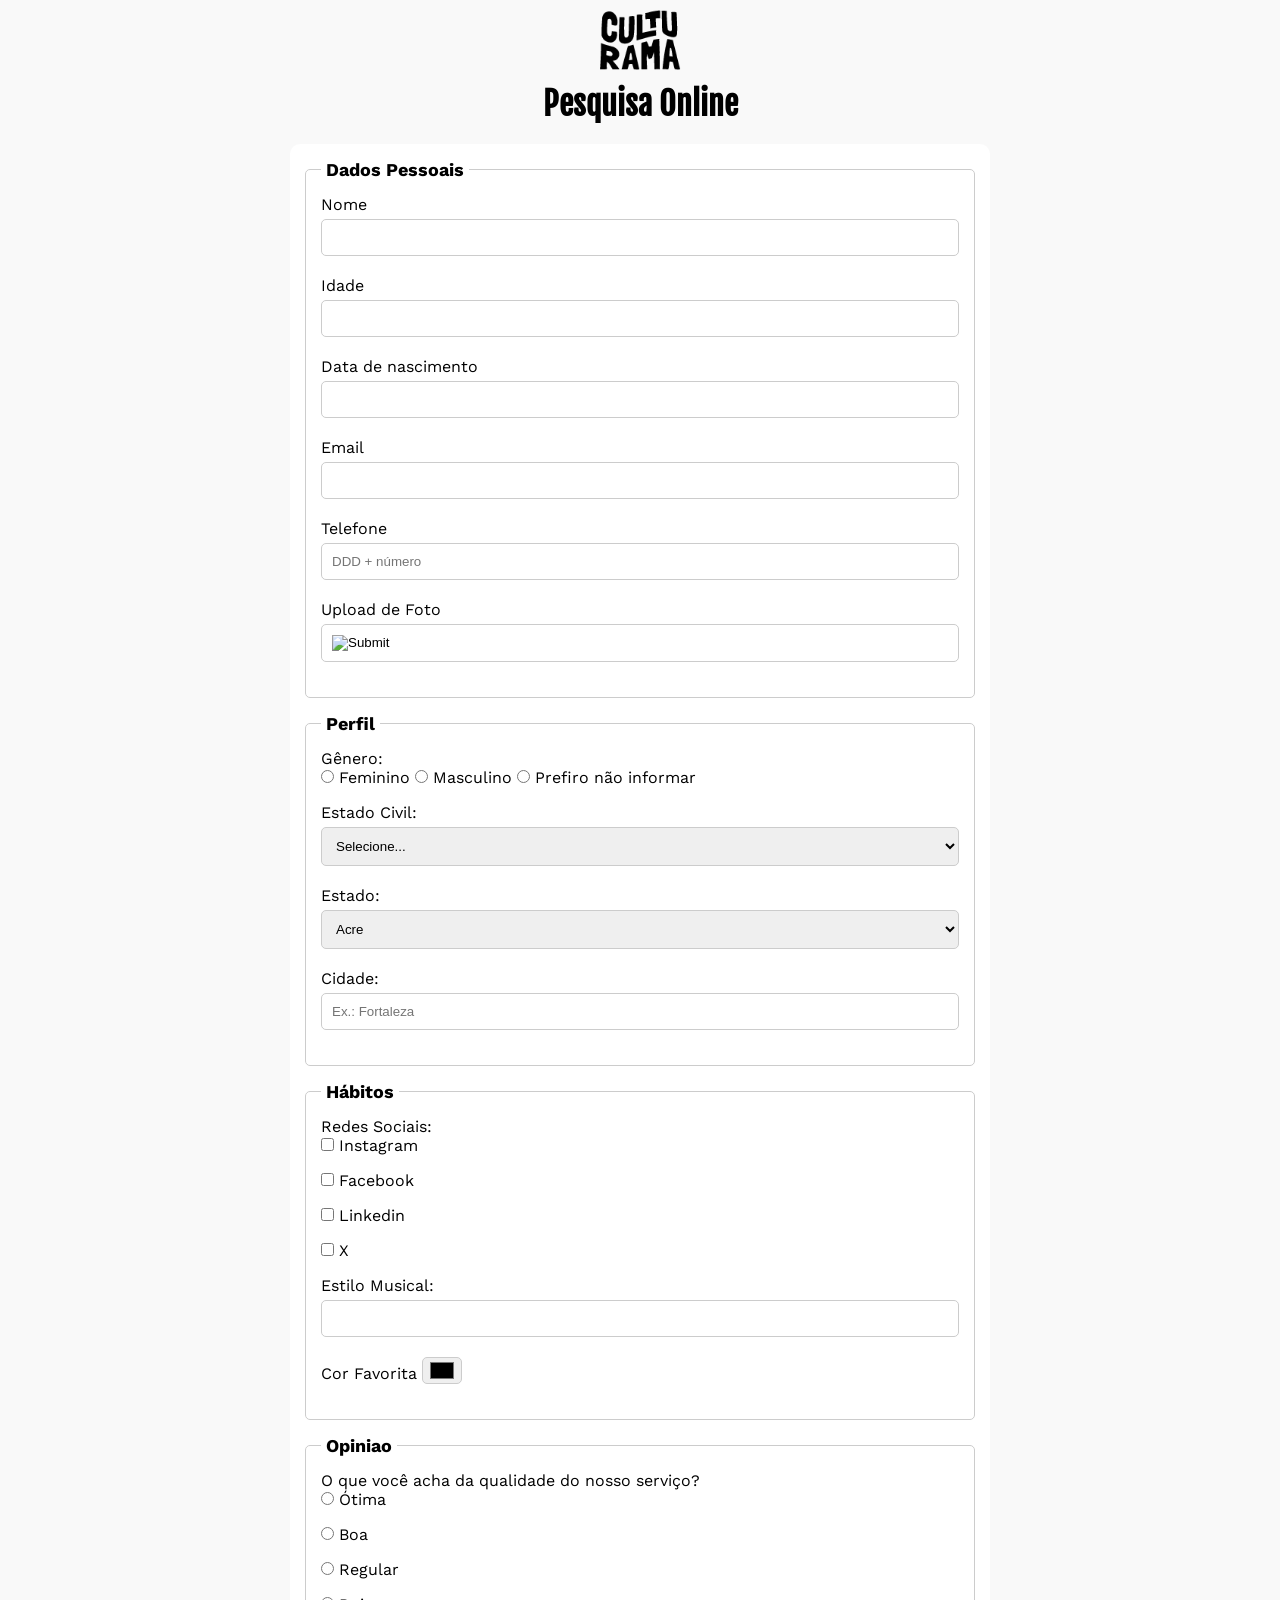
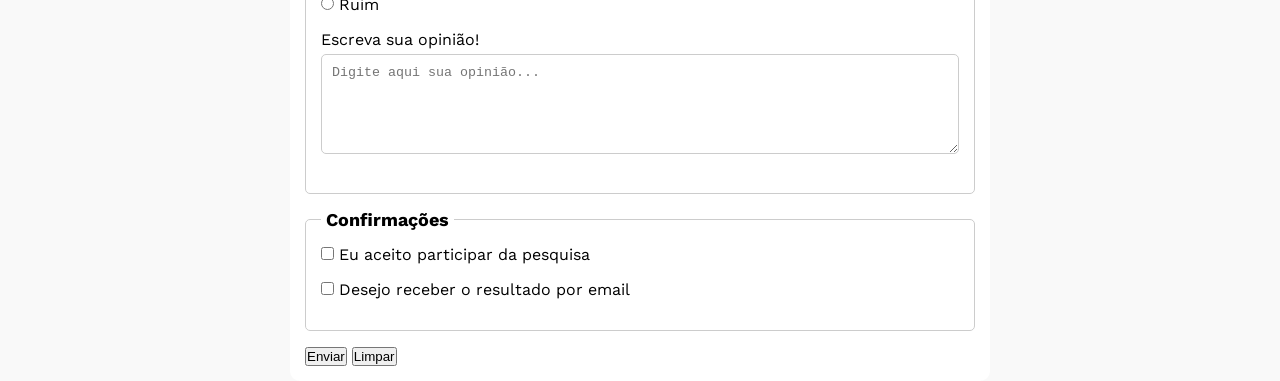
==== index.html @ 4cdd3153 "Adiona estilos no css" ====
<!DOCTYPE html>
<html lang="pt-br">

<head>
    <meta charset="UTF-8">
    <meta name="viewport" content="width=device-width, initial-scale=1.0">
    <link rel="icon" href="./img/culturama-favico.png">
    <link rel="stylesheet" href="./css/style.css">
    <link rel="preconnect" href="https://fonts.googleapis.com">
    <link rel="preconnect" href="https://fonts.gstatic.com" crossorigin>
    <link href="https://fonts.googleapis.com/css2?family=Fjalla+One&family=Work+Sans&display=swap" rel="stylesheet">
    <title>Pesquisa Culturama</title>
</head>

<body>
    <main>
    <header>
        <img src="./img/logo-culturama.png" alt="Logo culturama">
        <h1>Pesquisa Online</h1>
    </header>
    <section>
        <form action="" method="get">
            <fieldset>

                <legend>Dados Pessoais</legend>
                <label for="name">Nome</label>
                <input id="name" name="userName" required>
                <br>
                <label for="age">Idade</label>
                <input id="age" name="userAge" min="12" max="100" required>
                <br>
                <label for="birthDate">Data de nascimento</label>
                <input id="birthDate" name="userBirthDate">
                <br>
                <label for="email">Email</label>
                <input id="email" name="userEmail" required>
                <br>
                <label for="phoneNumber">Telefone</label>
                <input id="phoneNumber" name="userPhoneNumber" pattern="[0-9]{11}" placeholder="DDD + número">
                <br>
                <label for="image">Upload de Foto</label>
                <input id="image" type="image" accept="image/*" name="userImage">
                <br>
            </fieldset>

            <fieldset>

                <Legend>Perfil</Legend>

                <p>Gênero:</p>
                <input id="fem" type="radio" name="userGender" value="Feminino">
                <label for="fem">Feminino</label>

                <input id="masc" type="radio" name="userGender" value="Masculino">
                <label for="masc">Masculino</label>

                <input id="notInformed" type="radio" name="userGender" value="notInformed">
                <label for="notInformed">Prefiro não informar</label>
                <br>

                <label for="maritalStatus">Estado Civil:</label>
                <select id="maritalStatus" name="userMaritalStatus">
                    <option value="notInformed">Selecione...</option>
                    <option value="casado">Casado</option>
                    <option value="solteiro">Solteiro</option>
                    <option value="divorciado">Divorciado</option>
                    <option value="casado">União estável</option>
                </select>
                <br>

                <label for="state">Estado:</label>
                <select id="state" name="userState" required>
                    <option value="acre">Acre</option>
                    <option value="alagoas">Alagoas</option>
                    <option value="amapa">Amapá</option>
                    <option value="amazonas">Amazonas</option>
                    <option value="bahia">Bahia</option>
                    <option value="ceara">Ceará</option>
                    <option value="distritoFederal">Distrito Federal</option>
                    <option value="espiritoSanto">Espirito Santo</option>
                    <option value="goias">Goiás</option>
                    <option value="maranhao">Maranhão</option>
                    <option value="matoGrossoDoSul">Mato Grosso do Sul</option>
                    <option value="matoGrosso">Mato Grosso</option>
                    <option value="minasGerais">Minas Gerais</option>
                    <option value="para">Pará</option>
                    <option value="paraiba">Paraíba</option>
                    <option value="parana">Paraná</option>
                    <option value="pernambuco">Pernambuco</option>
                    <option value="piaui">Piauí</option>
                    <option value="rioDeJaneiro">Rio de Janeiro</option>
                    <option value="rioGrandeDoNorte">Rio Grande do Norte</option>
                    <option value="rioGrandeDoSul">Rio Grande do Sul</option>
                    <option value="rondonia">Rondônia</option>
                    <option value="roraima">Roraima</option>
                    <option value="santaCatarina">Santa Catarina</option>
                    <option value="saoPaulo">São Paulo</option>
                    <option value="sergipe">Sergipe</option>
                    <option value="tocantins">Tocantins</option>
                </select>
                <br>

                <label for="city">Cidade:</label>
                <input id="city" type="text" name="userCity" autocomplete="address-level2"
                    placeholder="Ex.: Fortaleza" />

            </fieldset>

            <fieldset>
                <legend>Hábitos</legend>
                <p>Redes Sociais:</p>
                <input id="instagram" type="checkbox" name="social" value="instagram">
                <label for="instagram">Instagram</label>
                <br>
                <input id="facebook" type="checkbox" name="social" value="facebook">
                <label for="facebook">Facebook</label>
                <br>
                <input id="linkedin" type="checkbox" name="social" value="linkedin">
                <label for="linkedin">Linkedin</label>
                <br>
                <input id="x" type="checkbox" name="social" value="x">
                <label for="x">X</label>
                <br>

                <label for="musicStyle">Estilo Musical:</label>
                <input list="styleTypes" id="musicStyle" type="text" name="userMusicStyle">
                <datalist id="styleTypes">
                    <option value="Rock"></option>
                    <option value="Pop"></option>
                    <option value="Samba"></option>
                    <option value="Sertanejo"></option>
                </datalist>
                <br>
                <label for="favoriteColor">Cor Favorita</label>
                <input type="color" name="userFavoriteColor" id="favoriteColor">
            </fieldset>

            <fieldset>
                <legend>Opiniao</legend>
                <p>O que você acha da qualidade do nosso serviço?</p>
                <input type="radio" name="userServiceOpinion" id="excellent" value="excellent">
                <label for="excellent">Ótima</label><br>

                <input type="radio" name="userServiceOpinion" id="good" value="good">
                <label for="good">Boa</label><br>

                <input type="radio" name="userServiceOpinion" id="regular" value="regular">
                <label for="regular">Regular</label><br>

                <input type="radio" name="userServiceOpinion" id="bad" value="bad">
                <label for="bad">Ruim</label><br>

                <label for="comment">Escreva sua opinião!</label>
                <textarea id="comment" name="userComment" placeholder="Digite aqui sua opinião..."></textarea><br>
            </fieldset>

            <fieldset>
                <legend>Confirmações</legend>

                <input type="checkbox" name="userLgpd" id="userLgpdTerm" value="accepted" required>
                <label for="userLgpdTerm">Eu aceito participar da pesquisa</label><br>
                
                <input type="checkbox" name="userGetResult" id="getResult" value="accepted">
                <label for="getResult">Desejo receber o resultado por email</label><br>
            </fieldset>

            <button type="submit">Enviar</button>
            <button type="reset">Limpar</button>
        </form>
    </section>
    </main>
</body>

</html>
---- css/style.css ----
* {
    margin: 0;
    padding: 0;
    box-sizing: border-box;
}

body {
    background-color: #f9f9f9;
    font-family: "Work Sans", sans-serif;

    main {
        width: 100%;
        max-width: 700px;
        margin: 0 auto;
    }
}

header {
    text-align: center;
    margin-bottom: 20px;

    img {
        width: 100px;
    }

    h1 {
        font-family: "Fjalla One", sans-serif;
    }
}

form {
    background-color: #ffffff;
    padding: 15px;
    border-radius: 10px;
}

fieldset {
    padding: 15px;
    border: 1px solid #cccccc;
    border-radius: 5px;
    margin-bottom: 15px;
}

label {
    display: inline-block;
    margin-bottom: 5px;
}

legend {
    font-weight: bold;
    font-size: 18px;
    padding: 0 5px;
}

input, select, textarea {
    width: 100%;
    padding: 10px;
    margin-bottom: 20px;
    border: 1px solid #cccccc;
    border-radius: 5px;
}

textarea {
    min-height: 100px;
}

input[type="radio"],
input[type="checkbox"] {
    width: auto;
}

input[type="color"] {
    width: 40px;
    padding: 0 5px;
}
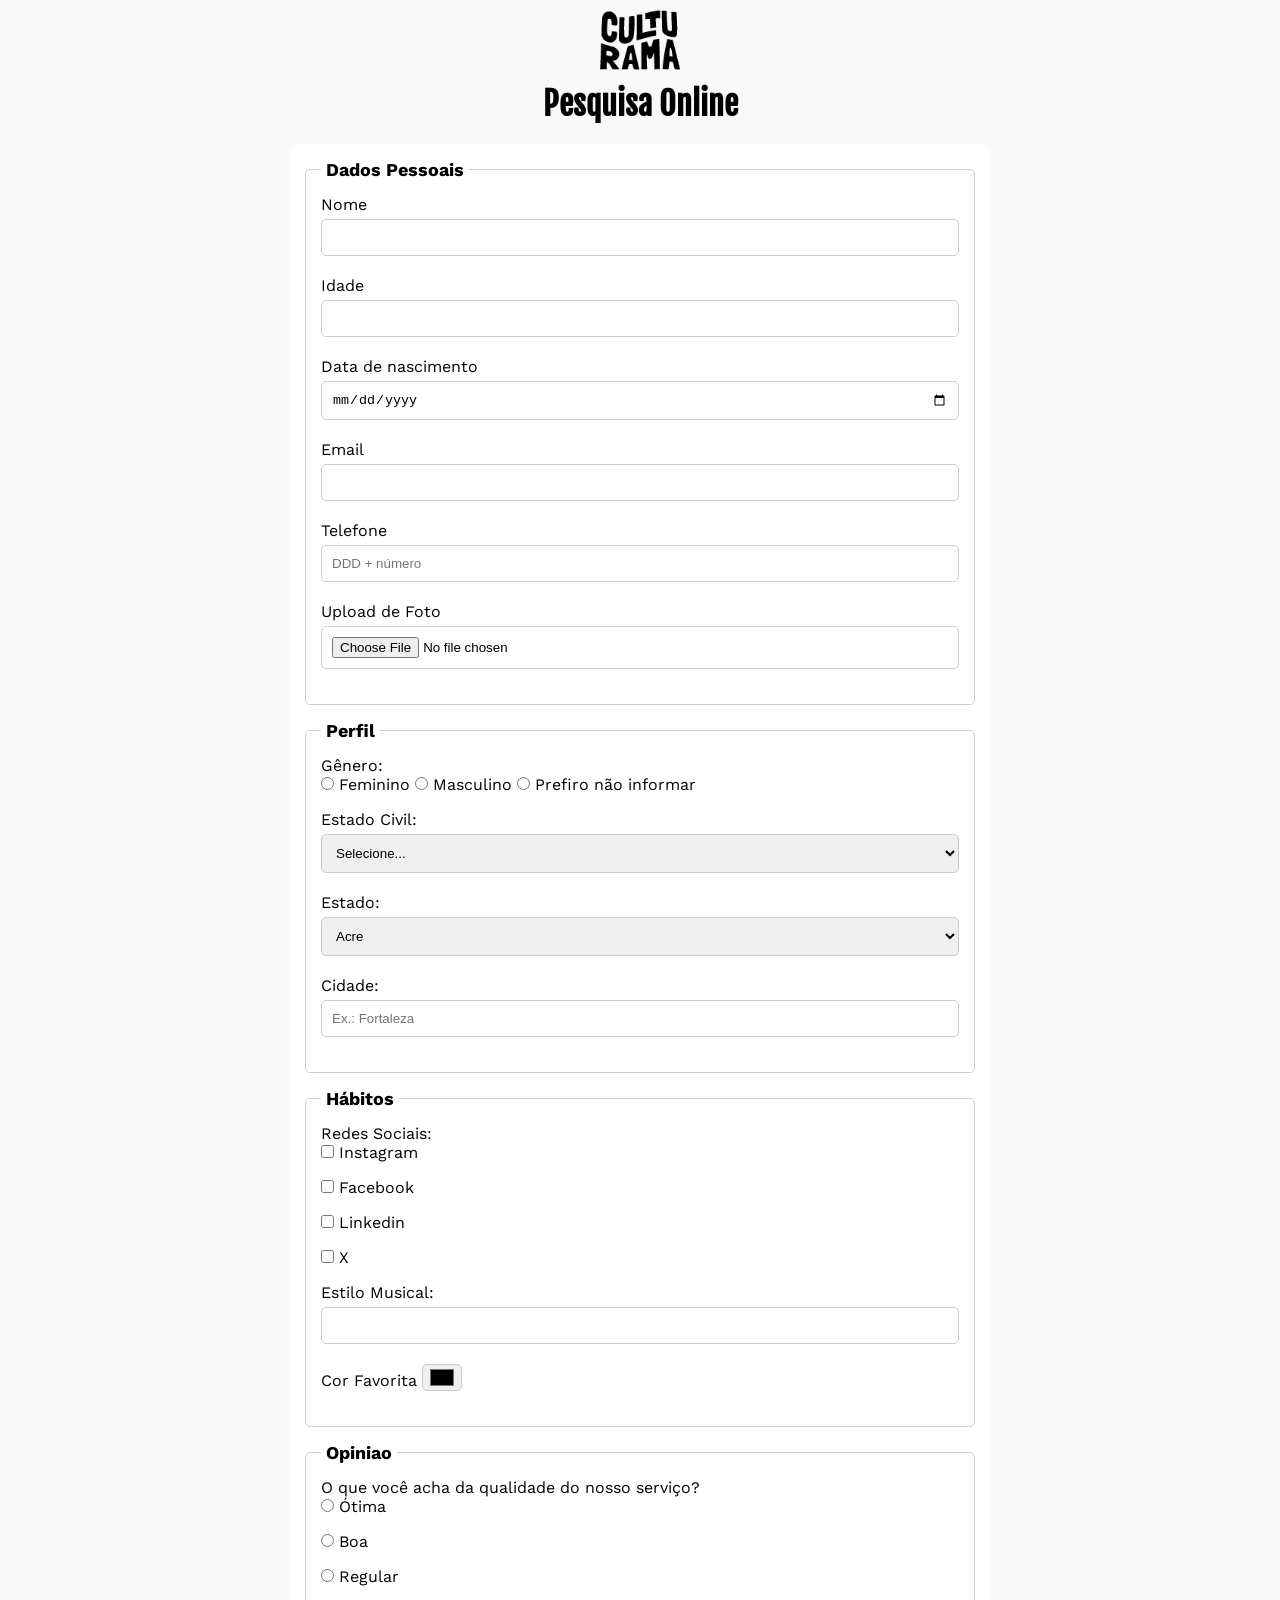
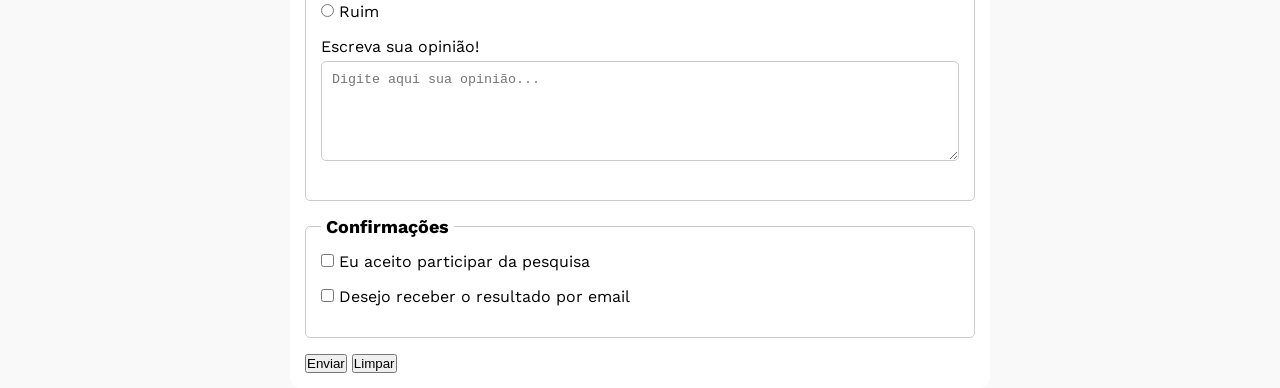
==== commit b526d5ed: "Adiciona Type aos elementos que estava faltando" ====
--- a/index.html
+++ b/index.html
@@ -27,19 +27,19 @@
                 <input id="name" name="userName" required>
                 <br>
                 <label for="age">Idade</label>
-                <input id="age" name="userAge" min="12" max="100" required>
+                <input type="number" id="age" name="userAge" min="12" max="100" required>
                 <br>
                 <label for="birthDate">Data de nascimento</label>
-                <input id="birthDate" name="userBirthDate">
+                <input type="date" id="birthDate" name="userBirthDate">
                 <br>
                 <label for="email">Email</label>
-                <input id="email" name="userEmail" required>
+                <input type="email" id="email" name="userEmail" required>
                 <br>
                 <label for="phoneNumber">Telefone</label>
-                <input id="phoneNumber" name="userPhoneNumber" pattern="[0-9]{11}" placeholder="DDD + número">
+                <input type="number" id="phoneNumber" name="userPhoneNumber" pattern="[0-9]{11}" placeholder="DDD + número">
                 <br>
                 <label for="image">Upload de Foto</label>
-                <input id="image" type="image" accept="image/*" name="userImage">
+                <input id="image" type="file" accept="image/*" name="userImage">
                 <br>
             </fieldset>
 
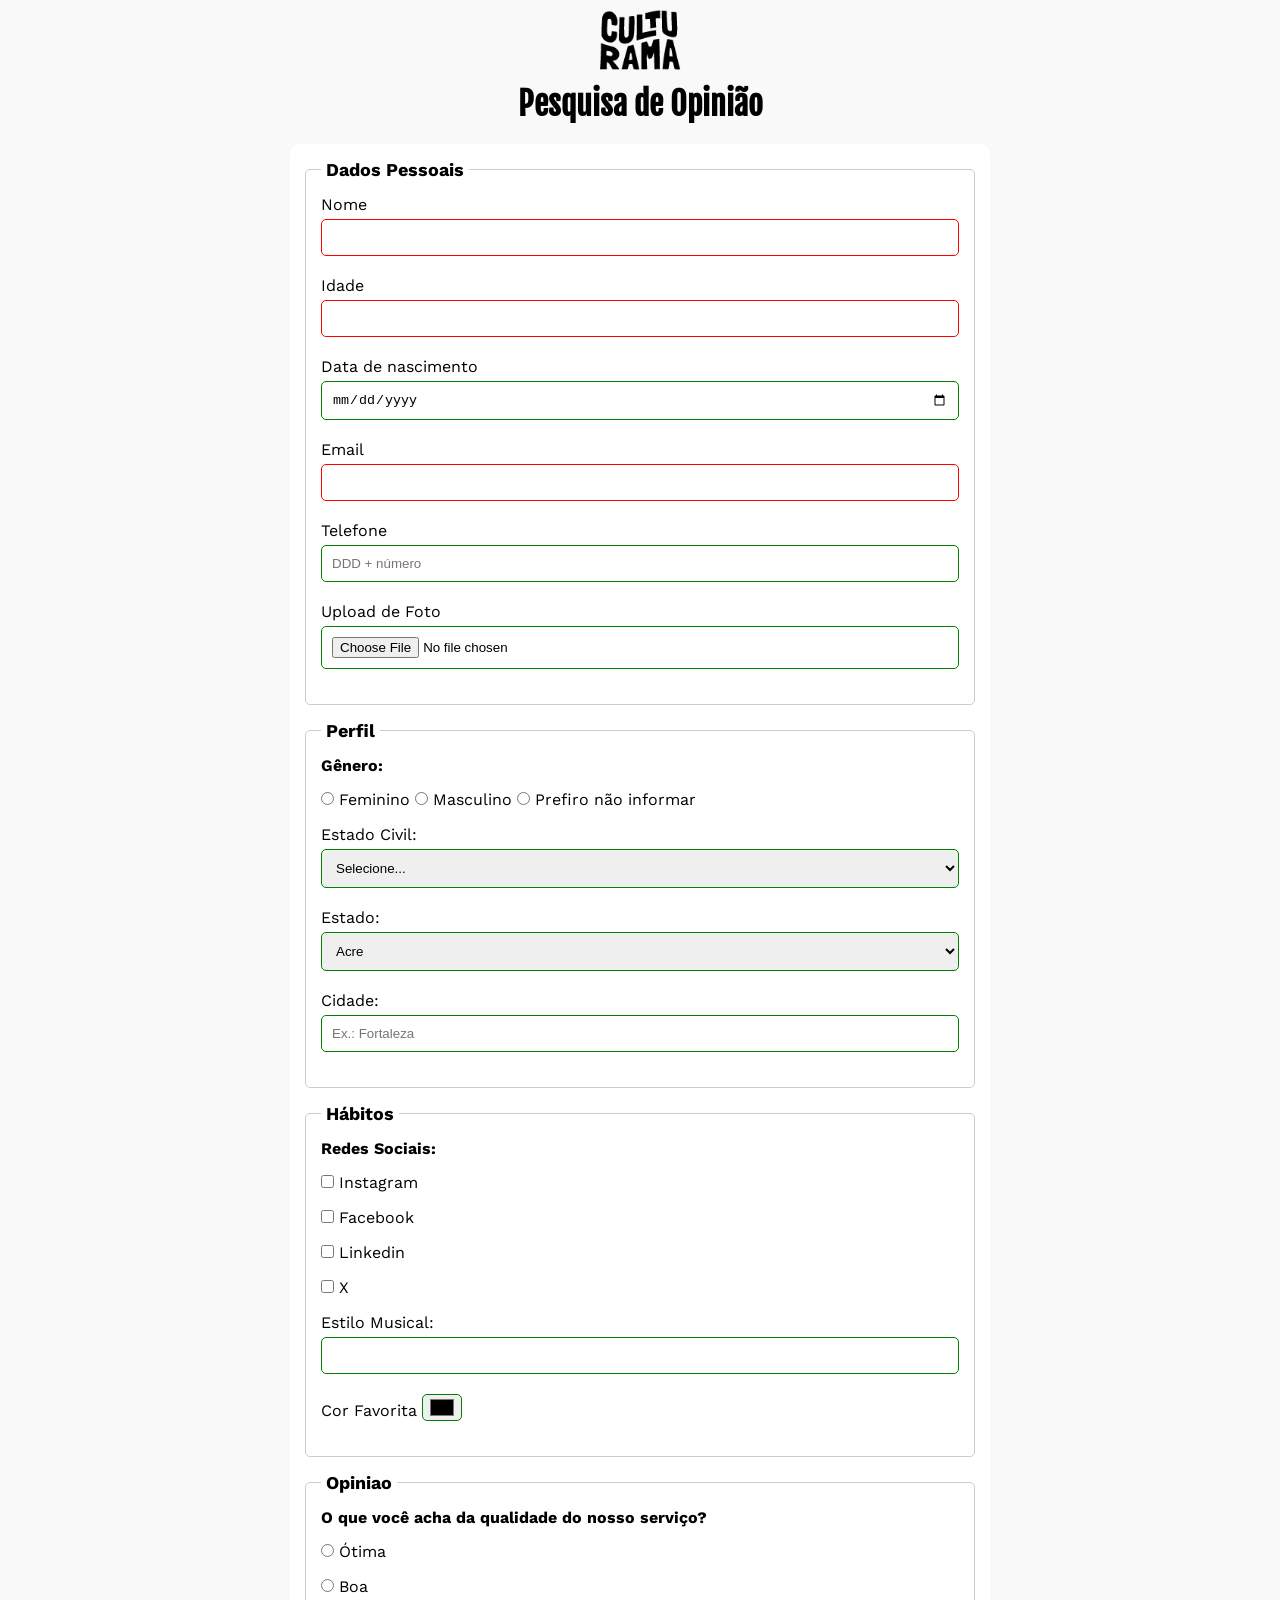
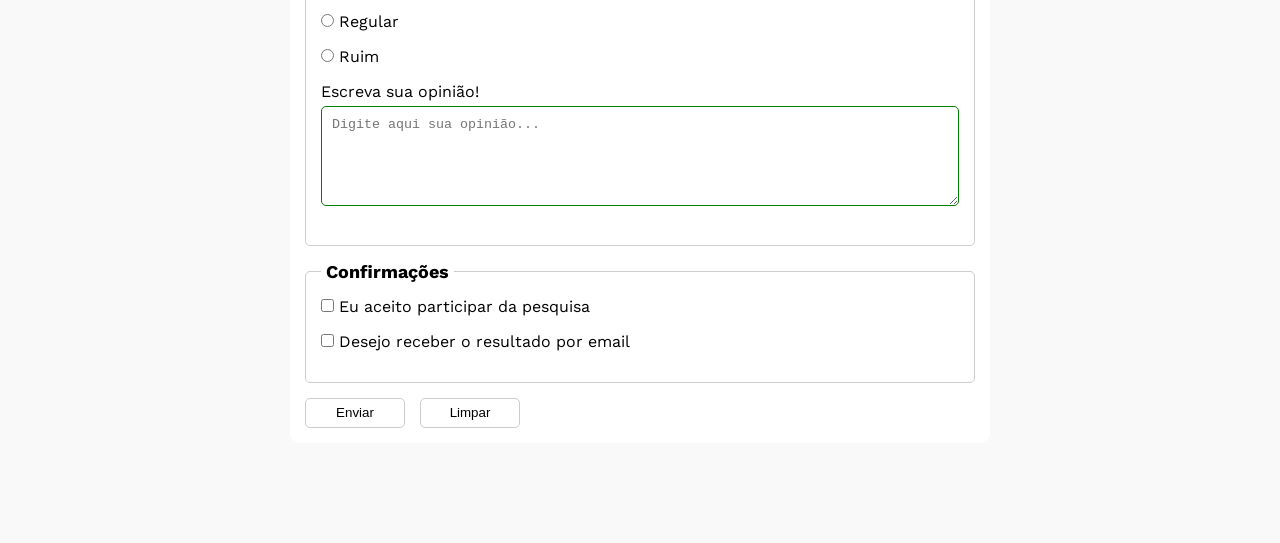
==== commit e21b2229: "Adiciona estilos no CSS" ====
--- a/index.html
+++ b/index.html
@@ -16,7 +16,7 @@
     <main>
     <header>
         <img src="./img/logo-culturama.png" alt="Logo culturama">
-        <h1>Pesquisa Online</h1>
+        <h1>Pesquisa de Opinião</h1>
     </header>
     <section>
         <form action="" method="get">
@@ -24,7 +24,7 @@
 
                 <legend>Dados Pessoais</legend>
                 <label for="name">Nome</label>
-                <input id="name" name="userName" required>
+                <input type="text" id="name" name="userName" required>
                 <br>
                 <label for="age">Idade</label>
                 <input type="number" id="age" name="userAge" min="12" max="100" required>
--- a/css/style.css
+++ b/css/style.css
@@ -32,6 +32,7 @@
     background-color: #ffffff;
     padding: 15px;
     border-radius: 10px;
+    margin-bottom: 100px;
 }
 
 fieldset {
@@ -44,6 +45,11 @@
 label {
     display: inline-block;
     margin-bottom: 5px;
+}
+
+p {
+    margin-bottom: 15px;
+    font-weight: bold;
 }
 
 legend {
@@ -72,4 +78,33 @@
 input[type="color"] {
     width: 40px;
     padding: 0 5px;
-}+}
+
+input:invalid, select:invalid, textarea:invalid {
+    border-color: red;
+}
+
+input:valid, select:valid, textarea:valid  {
+    border-color: green;
+}
+
+button {
+    width: 100px;
+    height: 30px;
+    margin-right: 10px;
+    background-color: white;
+    border: 1px solid #cccccc;
+    border-radius: 5px;
+    cursor: pointer;
+
+    &:hover[type="submit"] {
+        background-color: green;
+        color: white;
+    }
+
+    &:hover[type="reset"] {
+        background-color: orangered;
+        color: #ffffff;
+    }
+}
+
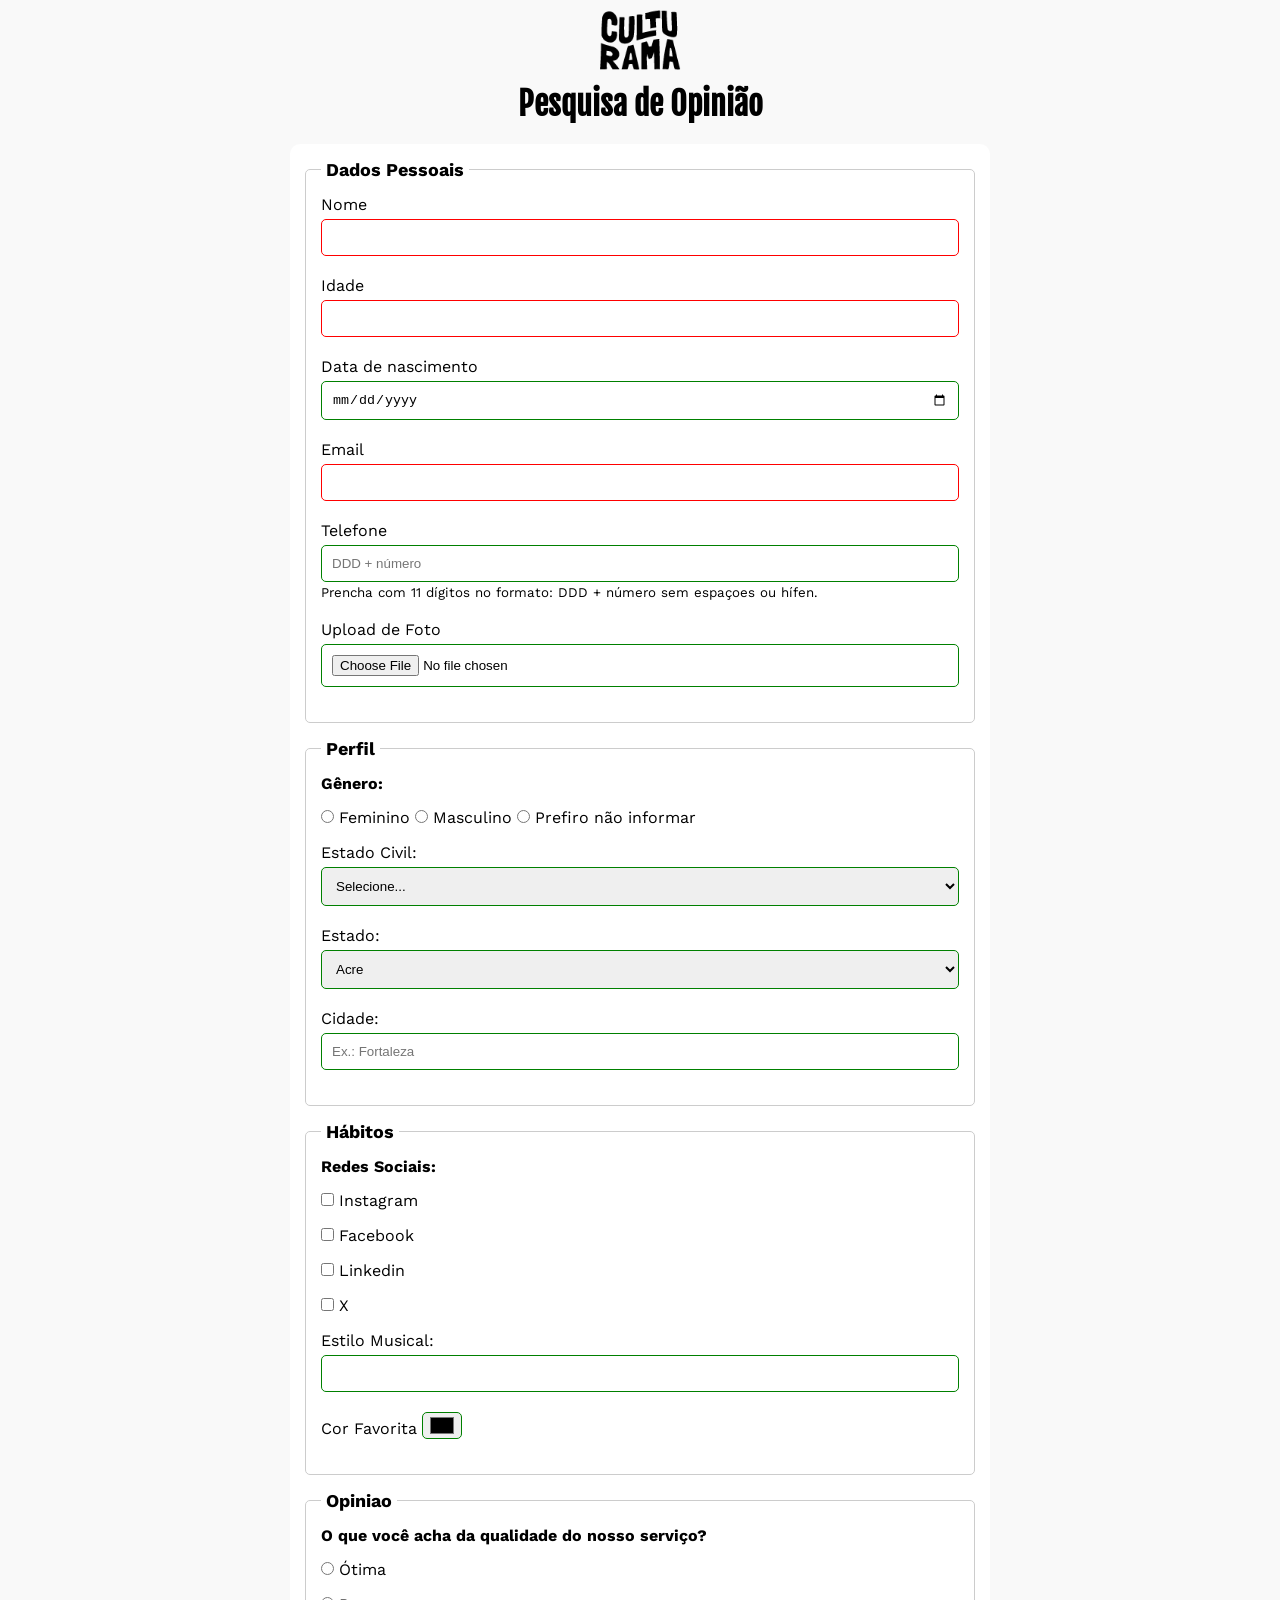
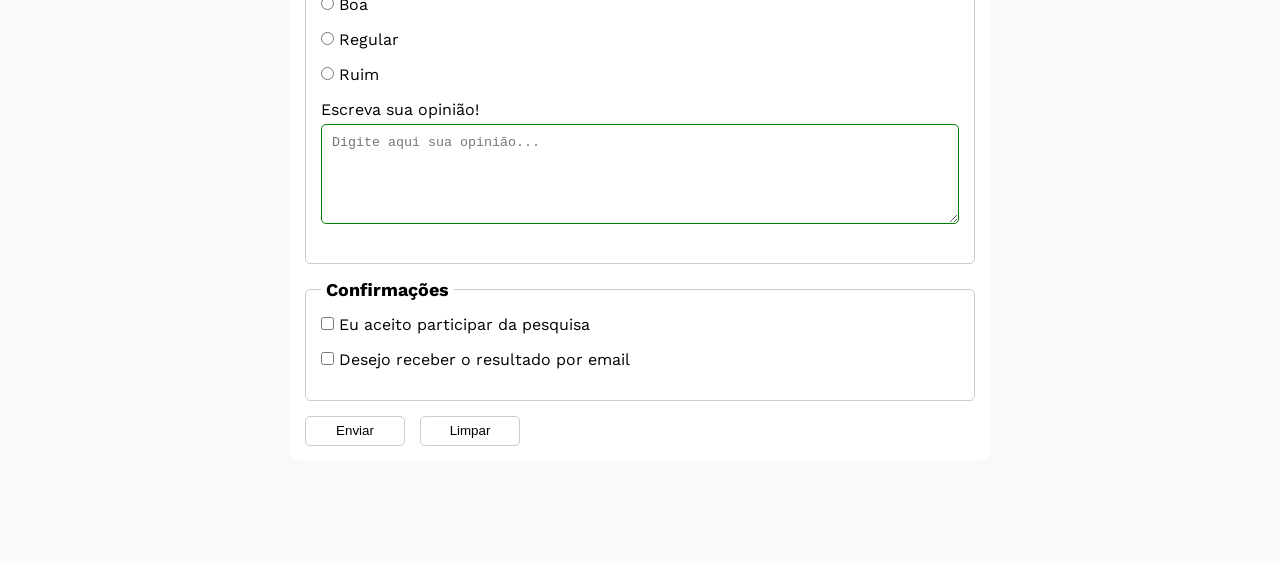
==== commit 52453d64: "Adiciona aria ao campo de telefone" ====
--- a/index.html
+++ b/index.html
@@ -14,160 +14,162 @@
 
 <body>
     <main>
-    <header>
-        <img src="./img/logo-culturama.png" alt="Logo culturama">
-        <h1>Pesquisa de Opinião</h1>
-    </header>
-    <section>
-        <form action="" method="get">
-            <fieldset>
+        <header>
+            <img src="./img/logo-culturama.png" alt="Logo culturama">
+            <h1>Pesquisa de Opinião</h1>
+        </header>
+        <section>
+            <form action="./sucesso.html" method="get">
+                <fieldset>
 
-                <legend>Dados Pessoais</legend>
-                <label for="name">Nome</label>
-                <input type="text" id="name" name="userName" required>
-                <br>
-                <label for="age">Idade</label>
-                <input type="number" id="age" name="userAge" min="12" max="100" required>
-                <br>
-                <label for="birthDate">Data de nascimento</label>
-                <input type="date" id="birthDate" name="userBirthDate">
-                <br>
-                <label for="email">Email</label>
-                <input type="email" id="email" name="userEmail" required>
-                <br>
-                <label for="phoneNumber">Telefone</label>
-                <input type="number" id="phoneNumber" name="userPhoneNumber" pattern="[0-9]{11}" placeholder="DDD + número">
-                <br>
-                <label for="image">Upload de Foto</label>
-                <input id="image" type="file" accept="image/*" name="userImage">
-                <br>
-            </fieldset>
+                    <legend>Dados Pessoais</legend>
+                    <label for="name">Nome</label>
+                    <input type="text" id="name" name="userName" required>
+                    <br>
+                    <label for="age">Idade</label>
+                    <input type="number" id="age" name="userAge" min="12" max="100" required>
+                    <br>
+                    <label for="birthDate">Data de nascimento</label>
+                    <input type="date" id="birthDate" name="userBirthDate">
+                    <br>
+                    <label for="email">Email</label>
+                    <input type="email" id="email" name="userEmail" required>
+                    <br>
+                    <label for="phoneNumber">Telefone</label>
+                    <input id="phoneNumber" type="tel" name="userPhoneNumber" pattern="[0-9]{11}"
+                        placeholder="DDD + número" aria-describedby="phoneHelp">
+                    <small id="phoneHelp">Prencha com 11 dígitos no formato: DDD + número sem espaçoes ou hífen.</small>
+                    <br>
+                    <label for="image">Upload de Foto</label>
+                    <input id="image" type="file" accept="image/*" name="userImage">
+                    <br>
+                </fieldset>
 
-            <fieldset>
+                <fieldset>
 
-                <Legend>Perfil</Legend>
+                    <Legend>Perfil</Legend>
 
-                <p>Gênero:</p>
-                <input id="fem" type="radio" name="userGender" value="Feminino">
-                <label for="fem">Feminino</label>
+                    <p>Gênero:</p>
+                    <input id="fem" type="radio" name="userGender" value="Feminino">
+                    <label for="fem">Feminino</label>
 
-                <input id="masc" type="radio" name="userGender" value="Masculino">
-                <label for="masc">Masculino</label>
+                    <input id="masc" type="radio" name="userGender" value="Masculino">
+                    <label for="masc">Masculino</label>
 
-                <input id="notInformed" type="radio" name="userGender" value="notInformed">
-                <label for="notInformed">Prefiro não informar</label>
-                <br>
+                    <input id="notInformed" type="radio" name="userGender" value="notInformed">
+                    <label for="notInformed">Prefiro não informar</label>
+                    <br>
 
-                <label for="maritalStatus">Estado Civil:</label>
-                <select id="maritalStatus" name="userMaritalStatus">
-                    <option value="notInformed">Selecione...</option>
-                    <option value="casado">Casado</option>
-                    <option value="solteiro">Solteiro</option>
-                    <option value="divorciado">Divorciado</option>
-                    <option value="casado">União estável</option>
-                </select>
-                <br>
+                    <label for="maritalStatus">Estado Civil:</label>
+                    <select id="maritalStatus" name="userMaritalStatus">
+                        <option value="notInformed">Selecione...</option>
+                        <option value="casado">Casado</option>
+                        <option value="solteiro">Solteiro</option>
+                        <option value="divorciado">Divorciado</option>
+                        <option value="casado">União estável</option>
+                    </select>
+                    <br>
 
-                <label for="state">Estado:</label>
-                <select id="state" name="userState" required>
-                    <option value="acre">Acre</option>
-                    <option value="alagoas">Alagoas</option>
-                    <option value="amapa">Amapá</option>
-                    <option value="amazonas">Amazonas</option>
-                    <option value="bahia">Bahia</option>
-                    <option value="ceara">Ceará</option>
-                    <option value="distritoFederal">Distrito Federal</option>
-                    <option value="espiritoSanto">Espirito Santo</option>
-                    <option value="goias">Goiás</option>
-                    <option value="maranhao">Maranhão</option>
-                    <option value="matoGrossoDoSul">Mato Grosso do Sul</option>
-                    <option value="matoGrosso">Mato Grosso</option>
-                    <option value="minasGerais">Minas Gerais</option>
-                    <option value="para">Pará</option>
-                    <option value="paraiba">Paraíba</option>
-                    <option value="parana">Paraná</option>
-                    <option value="pernambuco">Pernambuco</option>
-                    <option value="piaui">Piauí</option>
-                    <option value="rioDeJaneiro">Rio de Janeiro</option>
-                    <option value="rioGrandeDoNorte">Rio Grande do Norte</option>
-                    <option value="rioGrandeDoSul">Rio Grande do Sul</option>
-                    <option value="rondonia">Rondônia</option>
-                    <option value="roraima">Roraima</option>
-                    <option value="santaCatarina">Santa Catarina</option>
-                    <option value="saoPaulo">São Paulo</option>
-                    <option value="sergipe">Sergipe</option>
-                    <option value="tocantins">Tocantins</option>
-                </select>
-                <br>
+                    <label for="state">Estado:</label>
+                    <select id="state" name="userState" required>
+                        <option value="acre">Acre</option>
+                        <option value="alagoas">Alagoas</option>
+                        <option value="amapa">Amapá</option>
+                        <option value="amazonas">Amazonas</option>
+                        <option value="bahia">Bahia</option>
+                        <option value="ceara">Ceará</option>
+                        <option value="distritoFederal">Distrito Federal</option>
+                        <option value="espiritoSanto">Espirito Santo</option>
+                        <option value="goias">Goiás</option>
+                        <option value="maranhao">Maranhão</option>
+                        <option value="matoGrossoDoSul">Mato Grosso do Sul</option>
+                        <option value="matoGrosso">Mato Grosso</option>
+                        <option value="minasGerais">Minas Gerais</option>
+                        <option value="para">Pará</option>
+                        <option value="paraiba">Paraíba</option>
+                        <option value="parana">Paraná</option>
+                        <option value="pernambuco">Pernambuco</option>
+                        <option value="piaui">Piauí</option>
+                        <option value="rioDeJaneiro">Rio de Janeiro</option>
+                        <option value="rioGrandeDoNorte">Rio Grande do Norte</option>
+                        <option value="rioGrandeDoSul">Rio Grande do Sul</option>
+                        <option value="rondonia">Rondônia</option>
+                        <option value="roraima">Roraima</option>
+                        <option value="santaCatarina">Santa Catarina</option>
+                        <option value="saoPaulo">São Paulo</option>
+                        <option value="sergipe">Sergipe</option>
+                        <option value="tocantins">Tocantins</option>
+                    </select>
+                    <br>
 
-                <label for="city">Cidade:</label>
-                <input id="city" type="text" name="userCity" autocomplete="address-level2"
-                    placeholder="Ex.: Fortaleza" />
+                    <label for="city">Cidade:</label>
+                    <input id="city" type="text" name="userCity" autocomplete="address-level2"
+                        placeholder="Ex.: Fortaleza" />
 
-            </fieldset>
+                </fieldset>
 
-            <fieldset>
-                <legend>Hábitos</legend>
-                <p>Redes Sociais:</p>
-                <input id="instagram" type="checkbox" name="social" value="instagram">
-                <label for="instagram">Instagram</label>
-                <br>
-                <input id="facebook" type="checkbox" name="social" value="facebook">
-                <label for="facebook">Facebook</label>
-                <br>
-                <input id="linkedin" type="checkbox" name="social" value="linkedin">
-                <label for="linkedin">Linkedin</label>
-                <br>
-                <input id="x" type="checkbox" name="social" value="x">
-                <label for="x">X</label>
-                <br>
+                <fieldset>
+                    <legend>Hábitos</legend>
+                    <p>Redes Sociais:</p>
+                    <input id="instagram" type="checkbox" name="social" value="instagram">
+                    <label for="instagram">Instagram</label>
+                    <br>
+                    <input id="facebook" type="checkbox" name="social" value="facebook">
+                    <label for="facebook">Facebook</label>
+                    <br>
+                    <input id="linkedin" type="checkbox" name="social" value="linkedin">
+                    <label for="linkedin">Linkedin</label>
+                    <br>
+                    <input id="x" type="checkbox" name="social" value="x">
+                    <label for="x">X</label>
+                    <br>
 
-                <label for="musicStyle">Estilo Musical:</label>
-                <input list="styleTypes" id="musicStyle" type="text" name="userMusicStyle">
-                <datalist id="styleTypes">
-                    <option value="Rock"></option>
-                    <option value="Pop"></option>
-                    <option value="Samba"></option>
-                    <option value="Sertanejo"></option>
-                </datalist>
-                <br>
-                <label for="favoriteColor">Cor Favorita</label>
-                <input type="color" name="userFavoriteColor" id="favoriteColor">
-            </fieldset>
+                    <label for="musicStyle">Estilo Musical:</label>
+                    <input list="styleTypes" id="musicStyle" type="text" name="userMusicStyle">
+                    <datalist id="styleTypes">
+                        <option value="Rock"></option>
+                        <option value="Pop"></option>
+                        <option value="Samba"></option>
+                        <option value="Sertanejo"></option>
+                    </datalist>
+                    <br>
+                    <label for="favoriteColor">Cor Favorita</label>
+                    <input type="color" name="userFavoriteColor" id="favoriteColor">
+                </fieldset>
 
-            <fieldset>
-                <legend>Opiniao</legend>
-                <p>O que você acha da qualidade do nosso serviço?</p>
-                <input type="radio" name="userServiceOpinion" id="excellent" value="excellent">
-                <label for="excellent">Ótima</label><br>
+                <fieldset>
+                    <legend>Opiniao</legend>
+                    <p>O que você acha da qualidade do nosso serviço?</p>
+                    <input type="radio" name="userServiceOpinion" id="excellent" value="excellent">
+                    <label for="excellent">Ótima</label><br>
 
-                <input type="radio" name="userServiceOpinion" id="good" value="good">
-                <label for="good">Boa</label><br>
+                    <input type="radio" name="userServiceOpinion" id="good" value="good">
+                    <label for="good">Boa</label><br>
 
-                <input type="radio" name="userServiceOpinion" id="regular" value="regular">
-                <label for="regular">Regular</label><br>
+                    <input type="radio" name="userServiceOpinion" id="regular" value="regular">
+                    <label for="regular">Regular</label><br>
 
-                <input type="radio" name="userServiceOpinion" id="bad" value="bad">
-                <label for="bad">Ruim</label><br>
+                    <input type="radio" name="userServiceOpinion" id="bad" value="bad">
+                    <label for="bad">Ruim</label><br>
 
-                <label for="comment">Escreva sua opinião!</label>
-                <textarea id="comment" name="userComment" placeholder="Digite aqui sua opinião..."></textarea><br>
-            </fieldset>
+                    <label for="comment">Escreva sua opinião!</label>
+                    <textarea id="comment" name="userComment" placeholder="Digite aqui sua opinião..."></textarea><br>
+                </fieldset>
 
-            <fieldset>
-                <legend>Confirmações</legend>
+                <fieldset>
+                    <legend>Confirmações</legend>
 
-                <input type="checkbox" name="userLgpd" id="userLgpdTerm" value="accepted" required>
-                <label for="userLgpdTerm">Eu aceito participar da pesquisa</label><br>
-                
-                <input type="checkbox" name="userGetResult" id="getResult" value="accepted">
-                <label for="getResult">Desejo receber o resultado por email</label><br>
-            </fieldset>
+                    <input type="checkbox" name="userLgpd" id="userLgpdTerm" value="accepted" required>
+                    <label for="userLgpdTerm">Eu aceito participar da pesquisa</label><br>
 
-            <button type="submit">Enviar</button>
-            <button type="reset">Limpar</button>
-        </form>
-    </section>
+                    <input type="checkbox" name="userGetResult" id="getResult" value="accepted">
+                    <label for="getResult">Desejo receber o resultado por email</label><br>
+                </fieldset>
+
+                <button type="submit">Enviar</button>
+                <button type="reset">Limpar</button>
+            </form>
+        </section>
     </main>
 </body>
 
--- a/css/style.css
+++ b/css/style.css
@@ -47,6 +47,15 @@
     margin-bottom: 5px;
 }
 
+input[type="tel"]{
+    margin-bottom: 0;
+}
+
+small {
+    margin-bottom: 20px;
+    display: inline-block;
+}
+
 p {
     margin-bottom: 15px;
     font-weight: bold;
@@ -58,7 +67,9 @@
     padding: 0 5px;
 }
 
-input, select, textarea {
+input,
+select,
+textarea {
     width: 100%;
     padding: 10px;
     margin-bottom: 20px;
@@ -80,11 +91,20 @@
     padding: 0 5px;
 }
 
-input:invalid, select:invalid, textarea:invalid {
+input:invalid,
+select:invalid,
+textarea:invalid {
     border-color: red;
 }
 
-input:valid, select:valid, textarea:valid  {
+input:focus {
+    border-color: cornflowerblue;
+    display: inline-block;
+}
+
+input:valid,
+select:valid,
+textarea:valid {
     border-color: green;
 }
 
@@ -106,5 +126,4 @@
         background-color: orangered;
         color: #ffffff;
     }
-}
-
+}
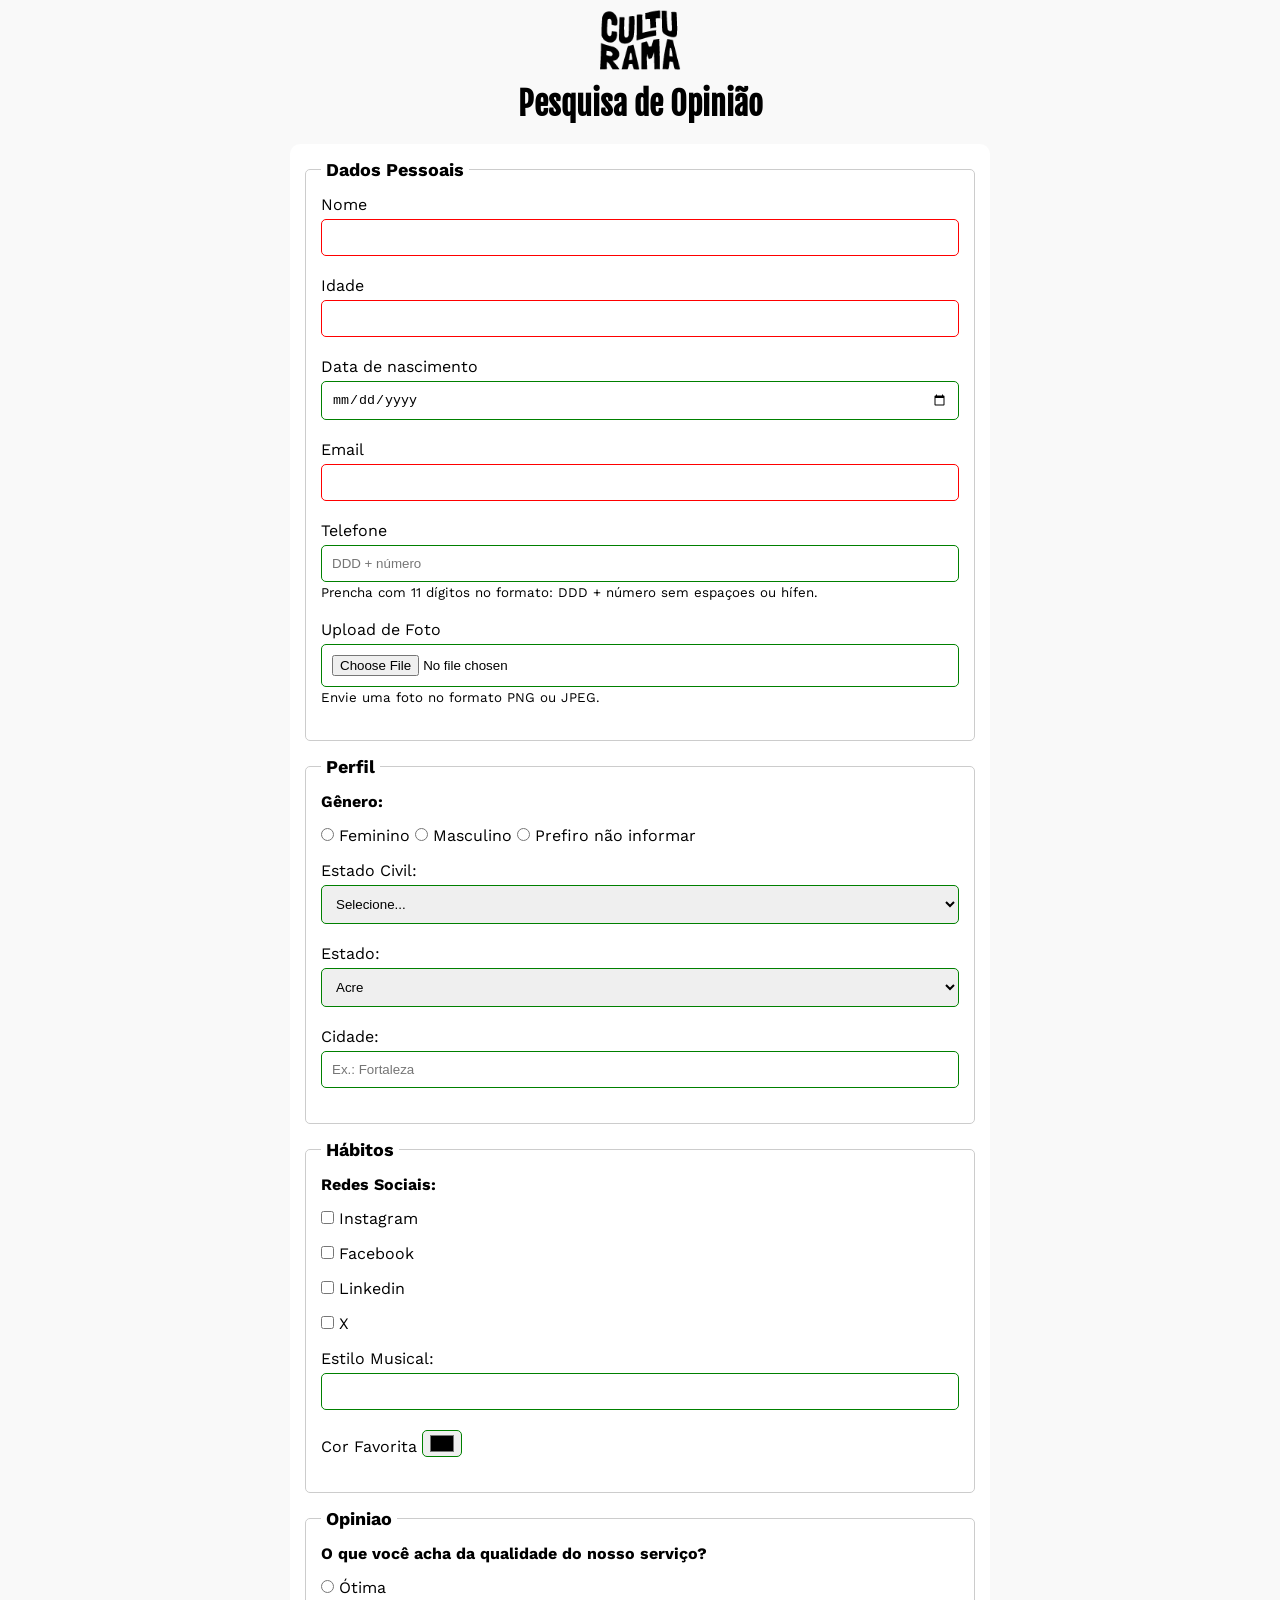
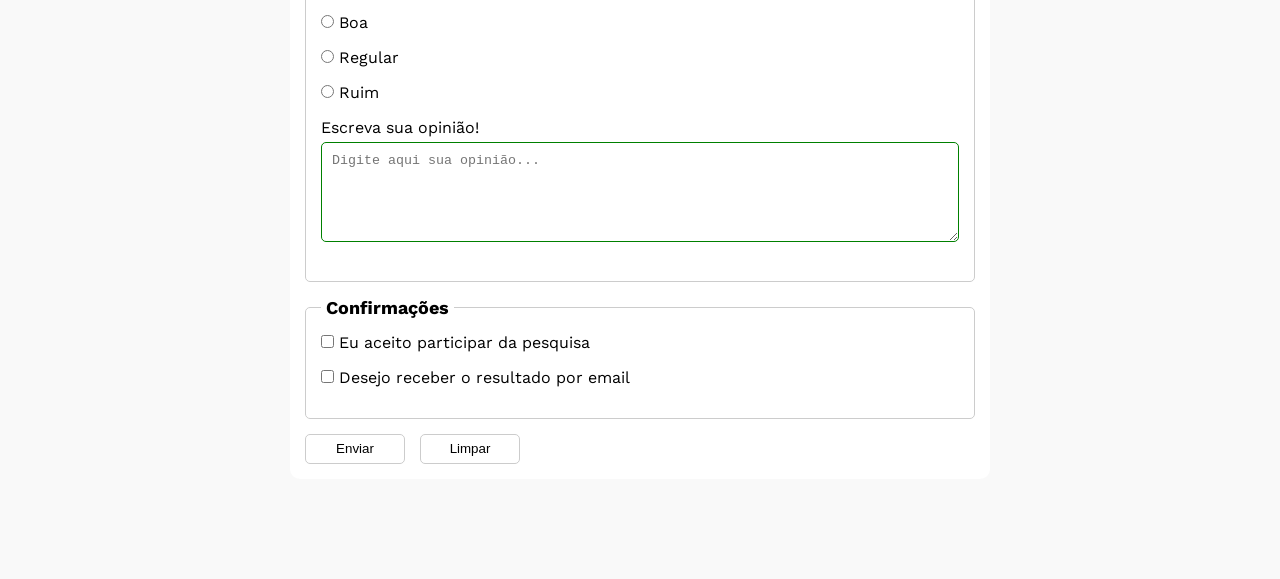
==== commit 56097943: "Adiciona aria ao campo de telefone" ====
--- a/index.html
+++ b/index.html
@@ -41,7 +41,8 @@
                     <small id="phoneHelp">Prencha com 11 dígitos no formato: DDD + número sem espaçoes ou hífen.</small>
                     <br>
                     <label for="image">Upload de Foto</label>
-                    <input id="image" type="file" accept="image/*" name="userImage">
+                    <input id="image" type="file" accept="image/*" name="userImage" aria-describedby="imageHelp">
+                    <small id="imageHelp">Envie uma foto no formato PNG ou JPEG.</small>
                     <br>
                 </fieldset>
 
--- a/css/style.css
+++ b/css/style.css
@@ -47,7 +47,7 @@
     margin-bottom: 5px;
 }
 
-input[type="tel"]{
+input[type="tel"], input[type="file"]{
     margin-bottom: 0;
 }
 
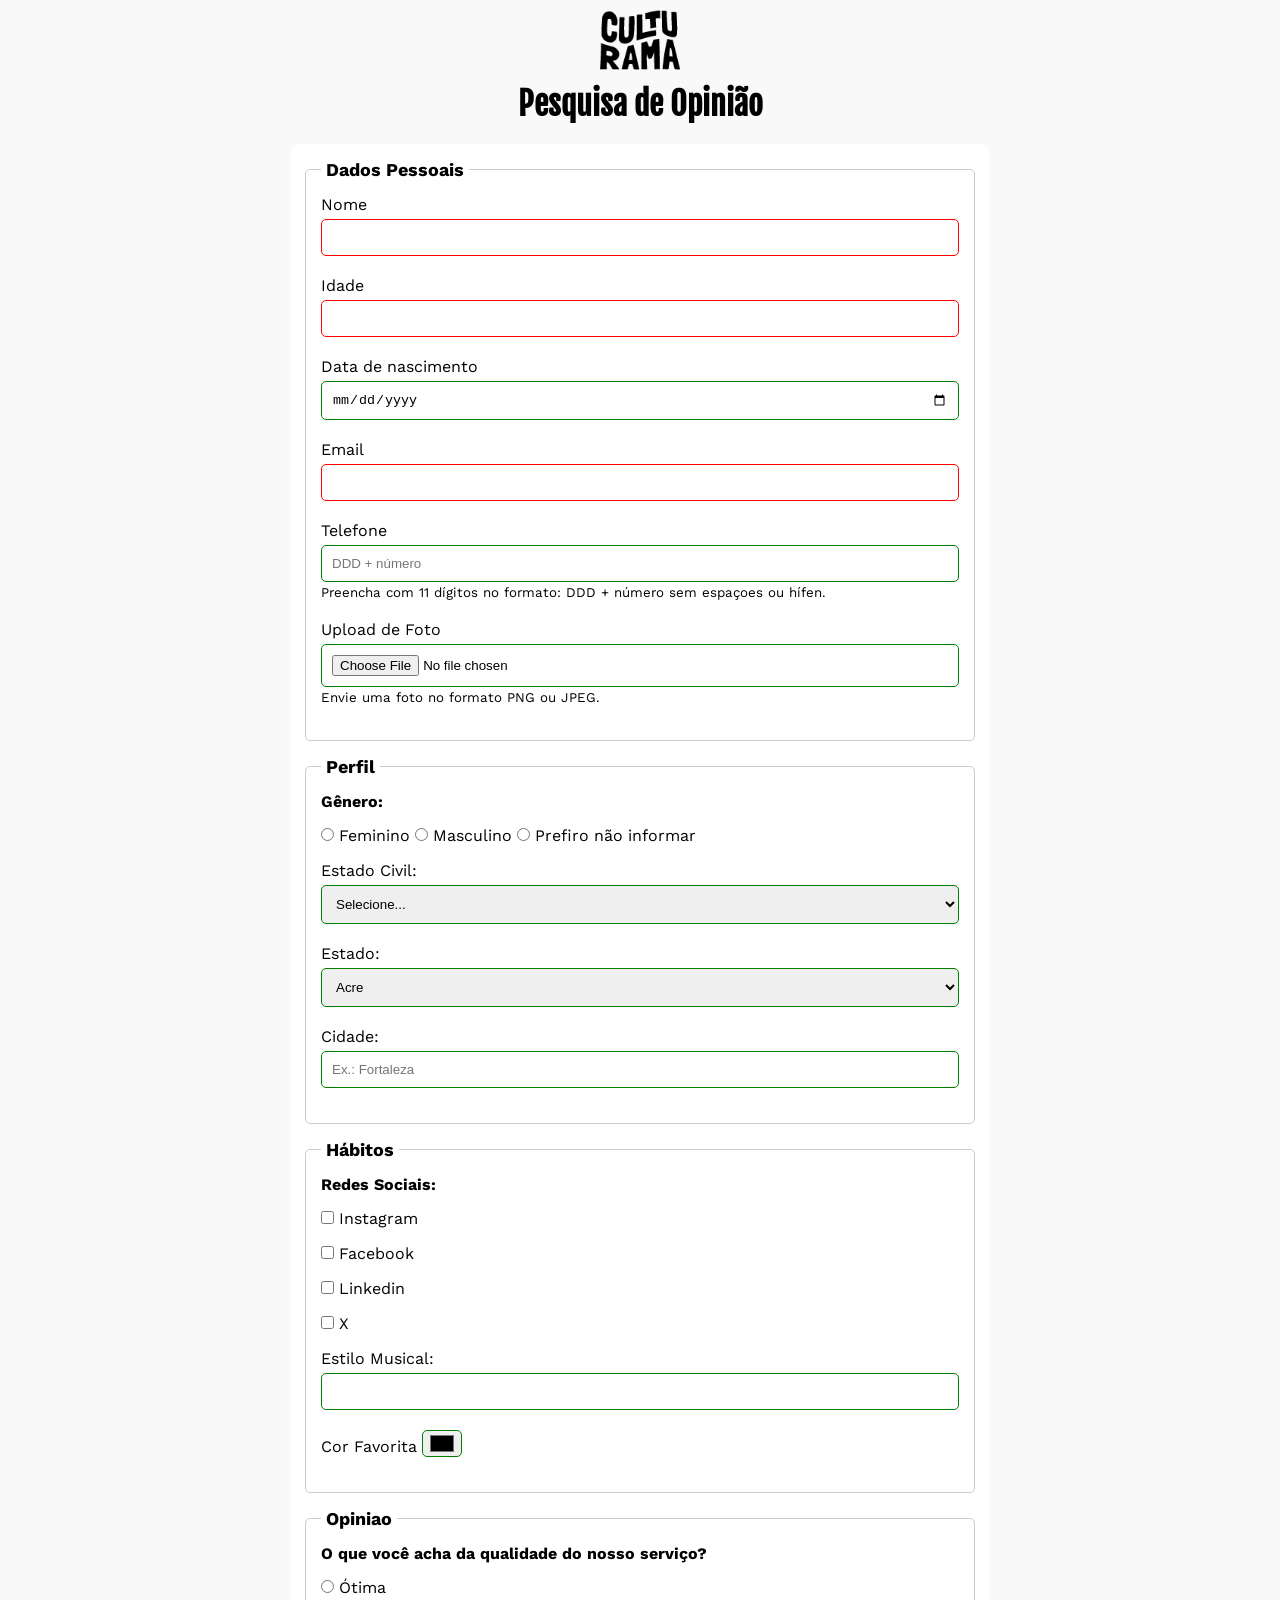
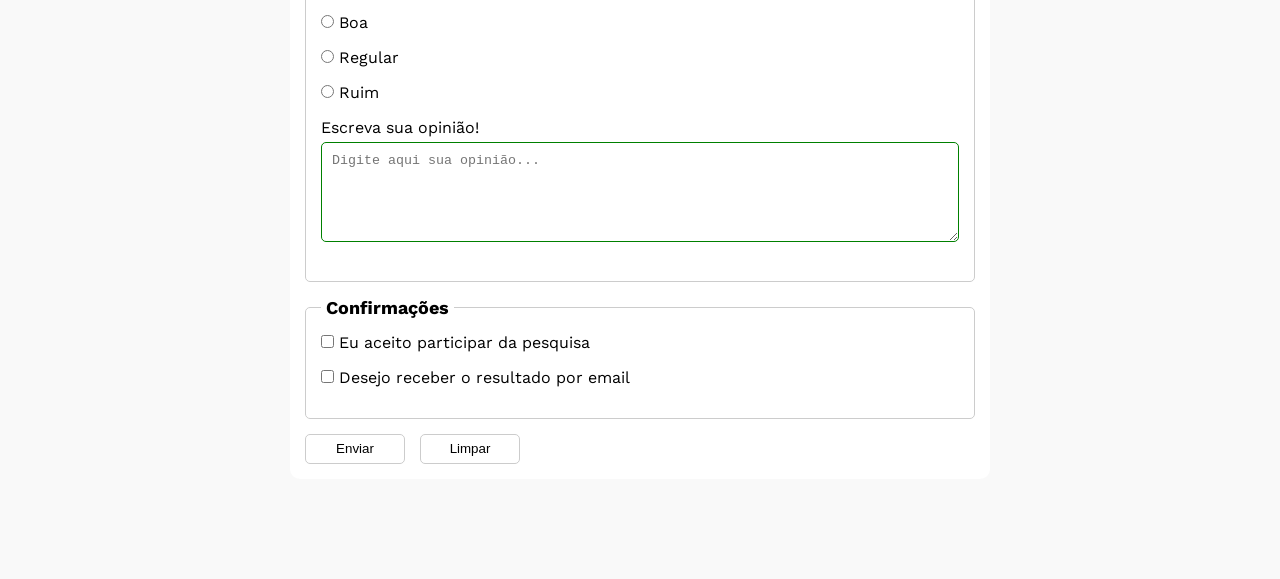
==== commit 2ca0adb9: "Adiciona aria label aos botoes de enviar e limpar" ====
--- a/index.html
+++ b/index.html
@@ -38,7 +38,7 @@
                     <label for="phoneNumber">Telefone</label>
                     <input id="phoneNumber" type="tel" name="userPhoneNumber" pattern="[0-9]{11}"
                         placeholder="DDD + número" aria-describedby="phoneHelp">
-                    <small id="phoneHelp">Prencha com 11 dígitos no formato: DDD + número sem espaçoes ou hífen.</small>
+                    <small id="phoneHelp">Preencha com 11 dígitos no formato: DDD + número sem espaçoes ou hífen.</small>
                     <br>
                     <label for="image">Upload de Foto</label>
                     <input id="image" type="file" accept="image/*" name="userImage" aria-describedby="imageHelp">
@@ -167,8 +167,8 @@
                     <label for="getResult">Desejo receber o resultado por email</label><br>
                 </fieldset>
 
-                <button type="submit">Enviar</button>
-                <button type="reset">Limpar</button>
+                <button type="submit" aria-label="Enviar dados do formulário">Enviar</button>
+                <button type="reset" aria-label="Limpar dados do formulário">Limpar</button>
             </form>
         </section>
     </main>
